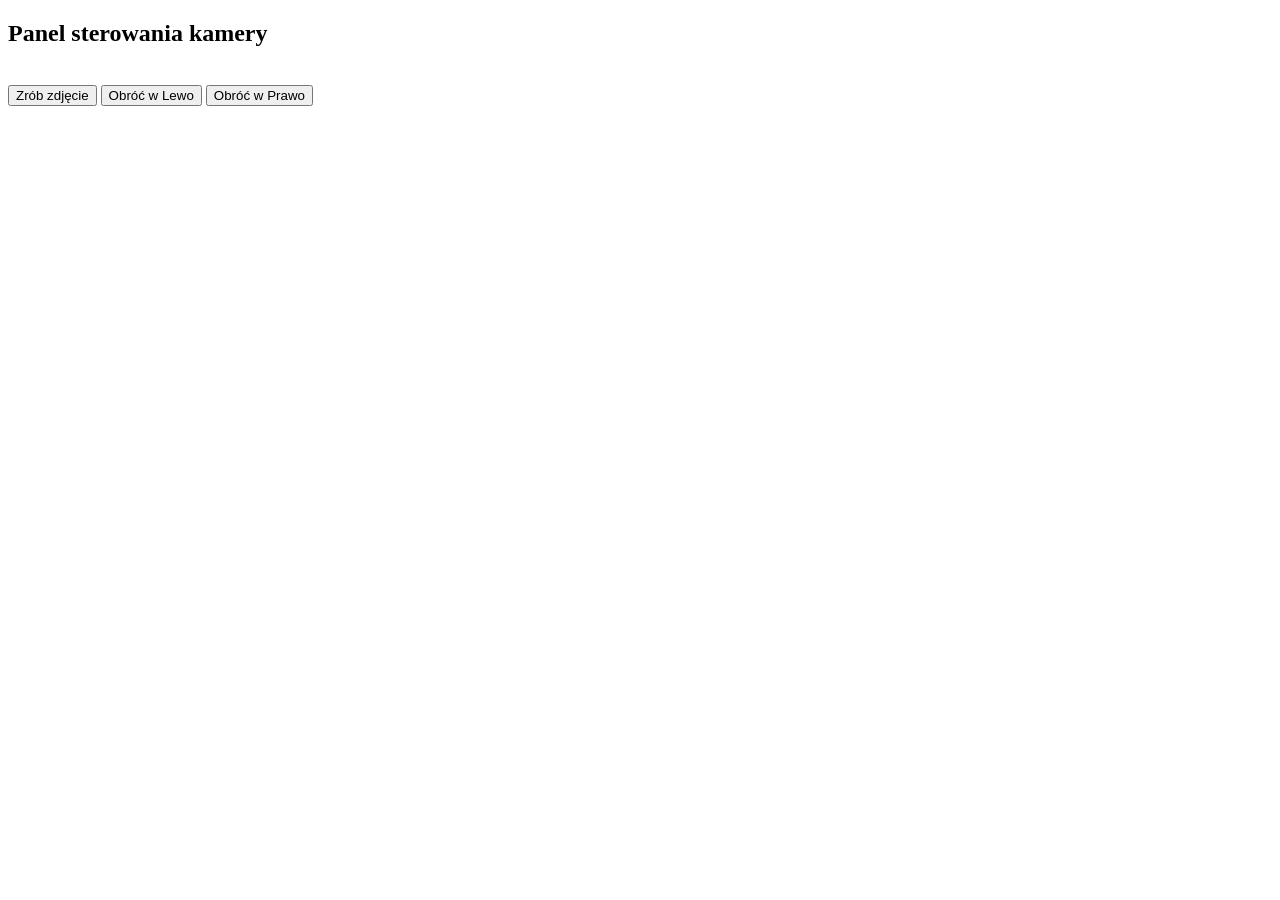
==== solutions/01-MQTT/mqtt-camera-web-client/index.html @ 315cf715 "Dodano web panel kontrolny mqtt (działające połączenie)" ====
<!DOCTYPE html>
<html lang="pl">
<head>
  <meta charset="UTF-8">
  <meta name="viewport" content="width=device-width, initial-scale=1.0, user-scalable=yes">
  <title>Podgląd Kamery - Działka</title>
  <script src="https://unpkg.com/mqtt/dist/mqtt.min.js"></script>
  <link rel="stylesheet" href="style.css">
</head>
<body>

  <header>
    <h2>Panel sterowania kamery</h2>
    <div id="status"></div>
  </header>

  <div class="img-container">
    <img id="cameraImage" src="" alt="" />
  </div>

  <div class="controls">
    <button class="btn" onclick="">Zrób zdjęcie</button>
    <button class="btn" onclick="">Obróć w Lewo</button>
    <button class="btn" onclick="">Obróć w Prawo</button>
  </div>

  <script src="config.js"></script>
  <script src="script.js"></script>
</body>
</html>
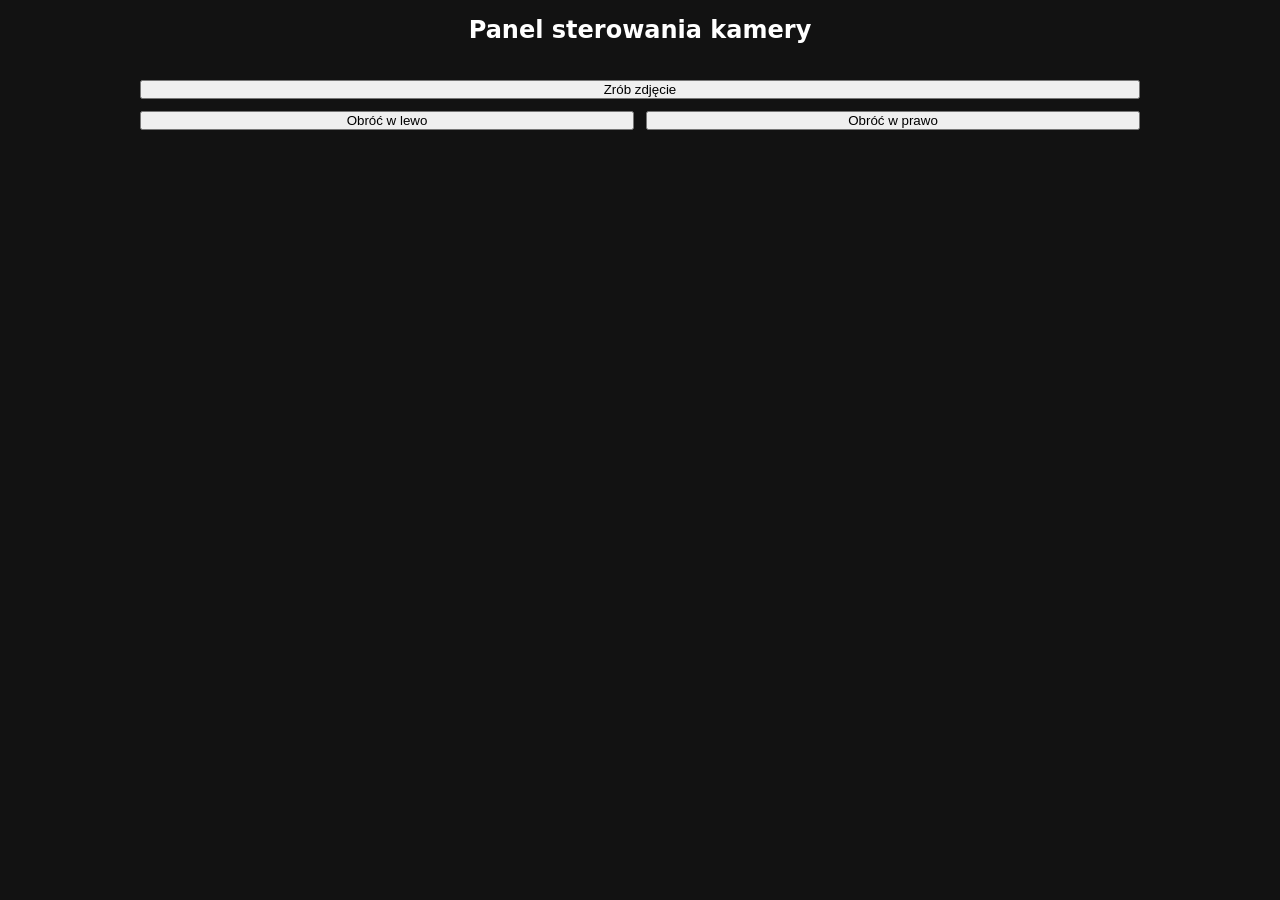
==== commit 7aaf151e: "Dodano obsługe błędów połączenia mqtt, odczyt zdjęcia i drobny styl strony" ====
--- a/solutions/01-MQTT/mqtt-camera-web-client/index.html
+++ b/solutions/01-MQTT/mqtt-camera-web-client/index.html
@@ -19,9 +19,11 @@
   </div>
 
   <div class="controls">
-    <button class="btn" onclick="">Zrób zdjęcie</button>
-    <button class="btn" onclick="">Obróć w Lewo</button>
-    <button class="btn" onclick="">Obróć w Prawo</button>
+    <button class="btn capture" onclick="">Zrób zdjęcie</button>
+    <div class="rotation-buttons">
+      <button class="btn" onclick="">Obróć w lewo</button>
+      <button class="btn" onclick="">Obróć w prawo</button>
+    </div>
   </div>
 
   <script src="config.js"></script>
--- a/solutions/01-MQTT/mqtt-camera-web-client/style.css
+++ b/solutions/01-MQTT/mqtt-camera-web-client/style.css
@@ -0,0 +1,37 @@
+* { box-sizing: border-box; margin: 0; padding: 0; }
+body {
+  padding: 16px;
+  background: #121212;
+  color: #ffffff;
+  font-family: system-ui, sans-serif;
+  display: flex;
+  flex-direction: column;
+  align-items: center;
+  min-height: 100vh;
+}
+.controls {
+  width: 100%;
+  max-width: 1000px;
+  margin-top: 16px;
+  text-align: center;
+}
+
+.rotation-buttons {
+  display: flex;
+  gap: 12px;
+  margin-top: 12px;
+}
+
+.btn {
+  flex: 1;
+}
+
+.capture {
+  width: 100%;
+}
+
+@media (max-width: 500px) {
+  .rotation-buttons {
+    flex-direction: column;
+  }
+}
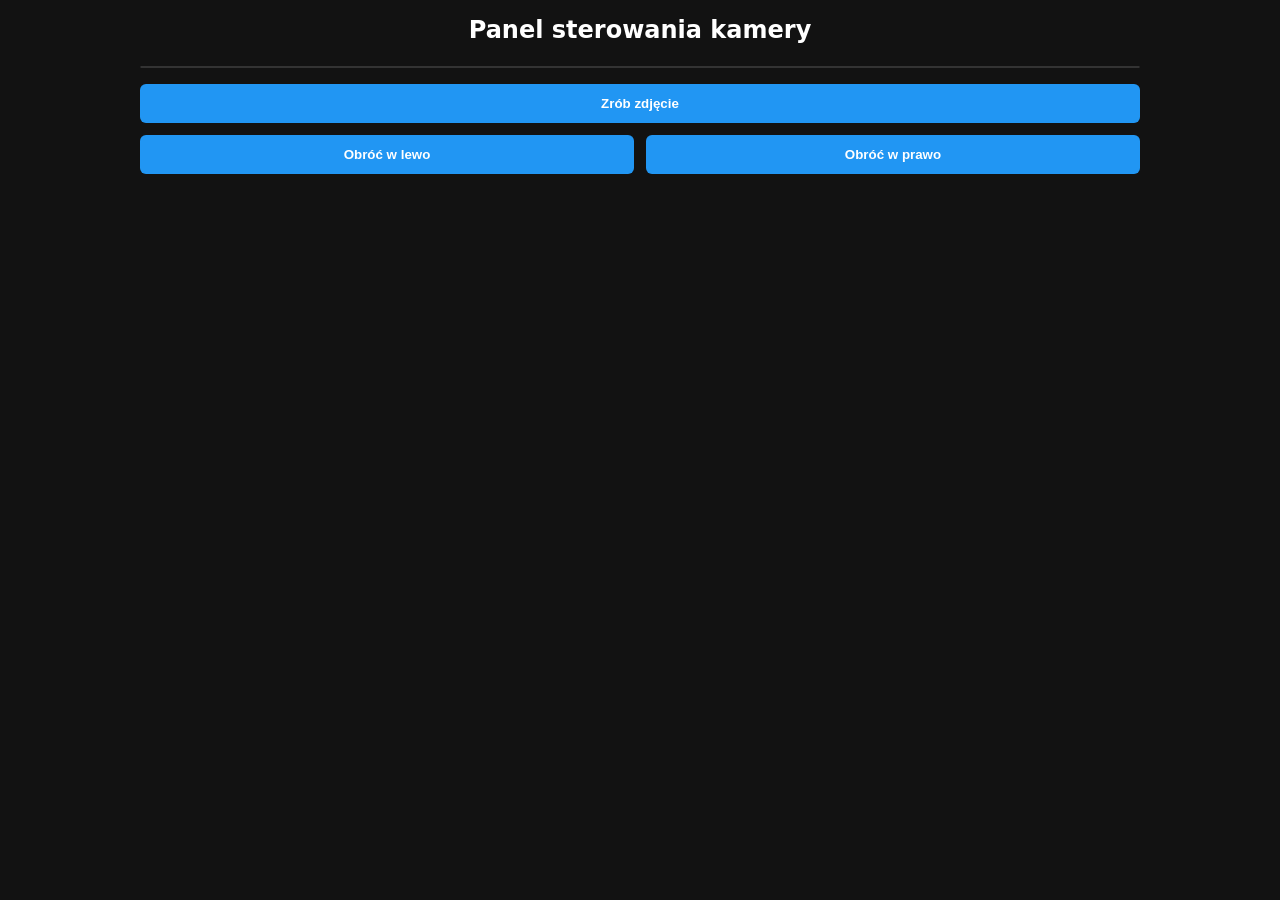
==== commit c359142b: "Dodano funkcjonalność przycisków (publishowanie) i poprawiony wygląd strony" ====
--- a/solutions/01-MQTT/mqtt-camera-web-client/index.html
+++ b/solutions/01-MQTT/mqtt-camera-web-client/index.html
@@ -19,10 +19,10 @@
   </div>
 
   <div class="controls">
-    <button class="btn capture" onclick="">Zrób zdjęcie</button>
+    <button class="btn capture" onclick="sendControl(appConfig.topics.capture, 'capture')">Zrób zdjęcie</button>
     <div class="rotation-buttons">
-      <button class="btn" onclick="">Obróć w lewo</button>
-      <button class="btn" onclick="">Obróć w prawo</button>
+      <button class="btn" onclick="sendControl(appConfig.topics.rotateLeft, 'left')">Obróć w lewo</button>
+      <button class="btn" onclick="sendControl(appConfig.topics.rotateRight, 'right')">Obróć w prawo</button>
     </div>
   </div>
 
--- a/solutions/01-MQTT/mqtt-camera-web-client/style.css
+++ b/solutions/01-MQTT/mqtt-camera-web-client/style.css
@@ -1,4 +1,5 @@
 * { box-sizing: border-box; margin: 0; padding: 0; }
+
 body {
   padding: 16px;
   background: #121212;
@@ -9,6 +10,33 @@
   align-items: center;
   min-height: 100vh;
 }
+
+header {
+  margin-bottom: 16px;
+  text-align: center;
+}
+
+#status {
+  margin-top: 6px;
+  color: #ff9800;
+  font-size: 0.9rem;
+}
+
+.img-container {
+  width: 100%;
+  max-width: 1000px;
+  overflow: hidden;
+  border: 1px solid #333;
+  border-radius: 8px;
+  background: #000;
+}
+
+img {
+  width: 100%;
+  height: auto;
+  display: block;
+}
+
 .controls {
   width: 100%;
   max-width: 1000px;
@@ -24,10 +52,25 @@
 
 .btn {
   flex: 1;
+  padding: 12px 16px;
+  border: 0;
+  border-radius: 6px;
+  background: #2196f3;
+  color: white;
+  font-weight: bold;
+  cursor: pointer;
 }
 
 .capture {
   width: 100%;
+}
+
+.btn:hover {
+  background: #1976d2;
+}
+
+.btn:active {
+  transform: scale(0.98);
 }
 
 @media (max-width: 500px) {
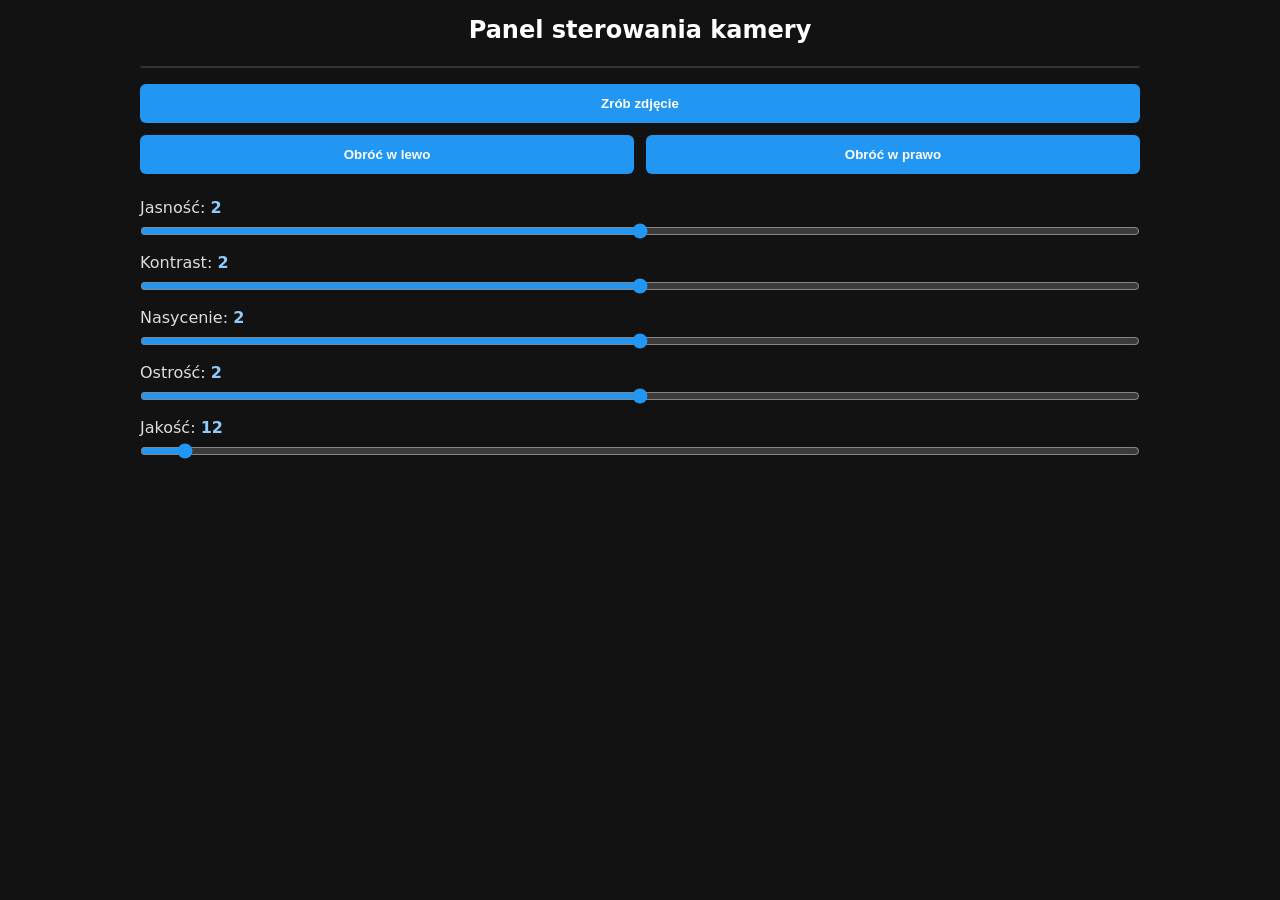
==== commit b2a9185d: "Dodano suwaki do sterowania ustawieniami kamery" ====
--- a/solutions/01-MQTT/mqtt-camera-web-client/index.html
+++ b/solutions/01-MQTT/mqtt-camera-web-client/index.html
@@ -24,6 +24,34 @@
       <button class="btn" onclick="sendControl(appConfig.topics.rotateLeft, 'left')">Obróć w lewo</button>
       <button class="btn" onclick="sendControl(appConfig.topics.rotateRight, 'right')">Obróć w prawo</button>
     </div>
+
+    <div class="camera-settings">
+      <label class="setting">
+        <span>Jasność: <output id="brightnessValue">2</output></span>
+        <input id="brightness" type="range" min="0" max="4" step="1" value="2"
+          oninput="updateSetting(this, appConfig.topics.brightness, 'brightnessValue')">
+      </label>
+      <label class="setting">
+        <span>Kontrast: <output id="contrastValue">2</output></span>
+        <input id="contrast" type="range" min="0" max="4" step="1" value="2"
+          oninput="updateSetting(this, appConfig.topics.contrast, 'contrastValue')">
+      </label>
+      <label class="setting">
+        <span>Nasycenie: <output id="saturationValue">2</output></span>
+        <input id="saturation" type="range" min="0" max="4" step="1" value="2"
+          oninput="updateSetting(this, appConfig.topics.saturation, 'saturationValue')">
+      </label>
+      <label class="setting">
+        <span>Ostrość: <output id="sharpnessValue">2</output></span>
+        <input id="sharpness" type="range" min="0" max="4" step="1" value="2"
+          oninput="updateSetting(this, appConfig.topics.sharpness, 'sharpnessValue')">
+      </label>
+      <label class="setting">
+        <span>Jakość: <output id="qualityValue">12</output></span>
+        <input id="quality" type="range" min="10" max="63" step="1" value="12"
+          oninput="updateSetting(this, appConfig.topics.quality, 'qualityValue')">
+      </label>
+    </div>
   </div>
 
   <script src="config.js"></script>
--- a/solutions/01-MQTT/mqtt-camera-web-client/style.css
+++ b/solutions/01-MQTT/mqtt-camera-web-client/style.css
@@ -65,6 +65,32 @@
   width: 100%;
 }
 
+.camera-settings {
+  display: flex;
+  flex-direction: column;
+  gap: 14px;
+  margin-top: 24px;
+  text-align: left;
+}
+
+.setting {
+  display: flex;
+  flex-direction: column;
+  gap: 6px;
+  color: #ddd;
+}
+
+.setting output {
+  color: #90caf9;
+  font-weight: bold;
+}
+
+.setting input {
+  width: 100%;
+  accent-color: #2196f3;
+  cursor: pointer;
+}
+
 .btn:hover {
   background: #1976d2;
 }
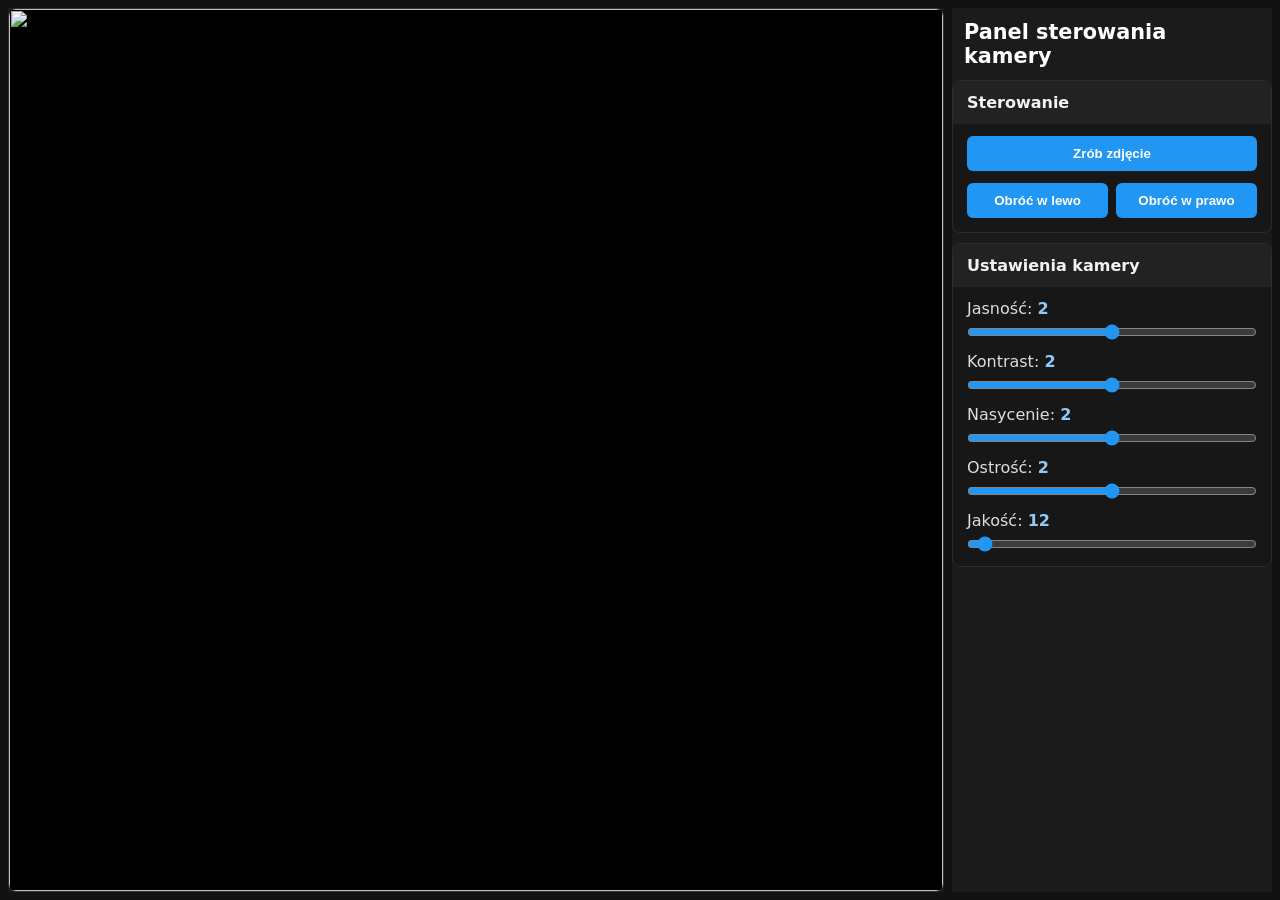
==== commit 9da93c1c: "Dodanie przesyłania temperatury kamery co określony czas i zmiana rozkładu web klienta mqtt" ====
--- a/solutions/01-MQTT/mqtt-camera-web-client/index.html
+++ b/solutions/01-MQTT/mqtt-camera-web-client/index.html
@@ -8,50 +8,61 @@
   <link rel="stylesheet" href="style.css">
 </head>
 <body>
+  <div class="dashboard">
+    <section class="image-panel">
+      <div class="img-container">
+        <img id="cameraImage" src="" alt="" />
+      </div>
+    </section>
 
-  <header>
-    <h2>Panel sterowania kamery</h2>
-    <div id="status"></div>
-  </header>
+    <aside class="sidebar">
+      <header class="panel-header">
+        <h2>Panel sterowania kamery</h2>
+        <div id="status"></div>
+      </header>
 
-  <div class="img-container">
-    <img id="cameraImage" src="" alt="" />
-  </div>
+      <details class="panel-section" open>
+        <summary>Sterowanie</summary>
+        <div class="controls">
+          <button class="btn capture" onclick="sendControl(appConfig.topics.capture, 'capture')">Zrób zdjęcie</button>
+          <div class="rotation-buttons">
+            <button class="btn" onclick="sendControl(appConfig.topics.rotateLeft, 'left')">Obróć w lewo</button>
+            <button class="btn" onclick="sendControl(appConfig.topics.rotateRight, 'right')">Obróć w prawo</button>
+          </div>
+        </div>
+      </details>
 
-  <div class="controls">
-    <button class="btn capture" onclick="sendControl(appConfig.topics.capture, 'capture')">Zrób zdjęcie</button>
-    <div class="rotation-buttons">
-      <button class="btn" onclick="sendControl(appConfig.topics.rotateLeft, 'left')">Obróć w lewo</button>
-      <button class="btn" onclick="sendControl(appConfig.topics.rotateRight, 'right')">Obróć w prawo</button>
-    </div>
-
-    <div class="camera-settings">
-      <label class="setting">
-        <span>Jasność: <output id="brightnessValue">2</output></span>
-        <input id="brightness" type="range" min="0" max="4" step="1" value="2"
-          oninput="updateSetting(this, appConfig.topics.brightness, 'brightnessValue')">
-      </label>
-      <label class="setting">
-        <span>Kontrast: <output id="contrastValue">2</output></span>
-        <input id="contrast" type="range" min="0" max="4" step="1" value="2"
-          oninput="updateSetting(this, appConfig.topics.contrast, 'contrastValue')">
-      </label>
-      <label class="setting">
-        <span>Nasycenie: <output id="saturationValue">2</output></span>
-        <input id="saturation" type="range" min="0" max="4" step="1" value="2"
-          oninput="updateSetting(this, appConfig.topics.saturation, 'saturationValue')">
-      </label>
-      <label class="setting">
-        <span>Ostrość: <output id="sharpnessValue">2</output></span>
-        <input id="sharpness" type="range" min="0" max="4" step="1" value="2"
-          oninput="updateSetting(this, appConfig.topics.sharpness, 'sharpnessValue')">
-      </label>
-      <label class="setting">
-        <span>Jakość: <output id="qualityValue">12</output></span>
-        <input id="quality" type="range" min="10" max="63" step="1" value="12"
-          oninput="updateSetting(this, appConfig.topics.quality, 'qualityValue')">
-      </label>
-    </div>
+      <details class="panel-section" open>
+        <summary>Ustawienia kamery</summary>
+        <div class="camera-settings">
+          <label class="setting">
+            <span>Jasność: <output id="brightnessValue">2</output></span>
+            <input id="brightness" type="range" min="0" max="4" step="1" value="2"
+              oninput="updateSetting(this, appConfig.topics.brightness, 'brightnessValue')">
+          </label>
+          <label class="setting">
+            <span>Kontrast: <output id="contrastValue">2</output></span>
+            <input id="contrast" type="range" min="0" max="4" step="1" value="2"
+              oninput="updateSetting(this, appConfig.topics.contrast, 'contrastValue')">
+          </label>
+          <label class="setting">
+            <span>Nasycenie: <output id="saturationValue">2</output></span>
+            <input id="saturation" type="range" min="0" max="4" step="1" value="2"
+              oninput="updateSetting(this, appConfig.topics.saturation, 'saturationValue')">
+          </label>
+          <label class="setting">
+            <span>Ostrość: <output id="sharpnessValue">2</output></span>
+            <input id="sharpness" type="range" min="0" max="4" step="1" value="2"
+              oninput="updateSetting(this, appConfig.topics.sharpness, 'sharpnessValue')">
+          </label>
+          <label class="setting">
+            <span>Jakość: <output id="qualityValue">12</output></span>
+            <input id="quality" type="range" min="10" max="63" step="1" value="12"
+              oninput="updateSetting(this, appConfig.topics.quality, 'qualityValue')">
+          </label>
+        </div>
+      </details>
+    </aside>
   </div>
 
   <script src="config.js"></script>
--- a/solutions/01-MQTT/mqtt-camera-web-client/style.css
+++ b/solutions/01-MQTT/mqtt-camera-web-client/style.css
@@ -1,63 +1,126 @@
-* { box-sizing: border-box; margin: 0; padding: 0; }
+* {
+  box-sizing: border-box;
+  margin: 0;
+  padding: 0;
+}
 
 body {
-  padding: 16px;
+  min-height: 100vh;
+  height: 100vh;
+  padding: 8px;
   background: #121212;
-  color: #ffffff;
+  color: #fff;
   font-family: system-ui, sans-serif;
-  display: flex;
-  flex-direction: column;
-  align-items: center;
-  min-height: 100vh;
+  overflow: hidden;
 }
 
-header {
-  margin-bottom: 16px;
-  text-align: center;
+.dashboard {
+  width: 100%;
+  height: calc(100vh - 16px);
+  display: flex;
+  gap: 8px;
+  align-items: stretch;
+}
+
+.image-panel,
+.sidebar {
+  background: #1b1b1b;
+  border: 0;
+  border-radius: 0;
+}
+
+.image-panel {
+  flex: 1 1 auto;
+  min-width: 0;
+  padding: 0;
+  height: 100%;
+}
+
+.img-container {
+  width: 100%;
+  height: 100%;
+  max-width: 100%;
+  background: #000;
+  border: 1px solid #333;
+  border-radius: 8px;
+  overflow: hidden;
+  display: flex;
+  align-items: center;
+  justify-content: center;
+}
+
+img {
+  display: block;
+  width: 100%;
+  max-width: 100%;
+  height: 100%;
+  object-fit: contain;
+  background: #000;
+}
+
+.sidebar {
+  flex: 0 0 320px;
+  min-width: 260px;
+  padding: 0;
+  height: 100%;
+  overflow: auto;
+}
+
+.panel-header {
+  margin: 12px;
+}
+
+.panel-header h2 {
+  font-size: 1.3rem;
+  margin-bottom: 4px;
 }
 
 #status {
-  margin-top: 6px;
   color: #ff9800;
   font-size: 0.9rem;
 }
 
-.img-container {
-  width: 100%;
-  max-width: 1000px;
+.panel-section {
+  background: #171717;
+  border: 1px solid #2d2d2d;
+  border-radius: 8px;
   overflow: hidden;
-  border: 1px solid #333;
-  border-radius: 8px;
-  background: #000;
+  margin-bottom: 10px;
 }
 
-img {
-  width: 100%;
-  height: auto;
-  display: block;
+.panel-section summary {
+  list-style: none;
+  cursor: pointer;
+  padding: 12px 14px;
+  font-weight: 700;
+  background: #222;
+  color: #f3f3f3;
+}
+
+.controls,
+.camera-settings {
+  padding: 12px 14px 14px;
 }
 
 .controls {
-  width: 100%;
-  max-width: 1000px;
-  margin-top: 16px;
-  text-align: center;
+  display: flex;
+  flex-direction: column;
+  gap: 12px;
 }
 
 .rotation-buttons {
   display: flex;
-  gap: 12px;
-  margin-top: 12px;
+  gap: 8px;
 }
 
 .btn {
   flex: 1;
-  padding: 12px 16px;
+  padding: 10px 12px;
   border: 0;
   border-radius: 6px;
   background: #2196f3;
-  color: white;
-  font-weight: bold;
+  color: #fff;
+  font-weight: 700;
   cursor: pointer;
 }
 
@@ -68,9 +131,7 @@
 .camera-settings {
   display: flex;
   flex-direction: column;
-  gap: 14px;
-  margin-top: 24px;
-  text-align: left;
+  gap: 12px;
 }
 
 .setting {
@@ -82,24 +143,44 @@
 
 .setting output {
   color: #90caf9;
-  font-weight: bold;
+  font-weight: 700;
 }
 
 .setting input {
   width: 100%;
   accent-color: #2196f3;
-  cursor: pointer;
 }
 
-.btn:hover {
-  background: #1976d2;
-}
+@media (max-width: 800px) {
+  body {
+    height: auto;
+    overflow: auto;
+  }
 
-.btn:active {
-  transform: scale(0.98);
+  .dashboard {
+    height: auto;
+    flex-direction: column;
+  }
+
+  .image-panel,
+  .sidebar {
+    width: 100%;
+    flex-basis: auto;
+    min-width: 0;
+    height: auto;
+  }
+
+  .img-container,
+  img {
+    height: auto;
+  }
 }
 
 @media (max-width: 500px) {
+  body {
+    padding: 12px;
+  }
+
   .rotation-buttons {
     flex-direction: column;
   }
